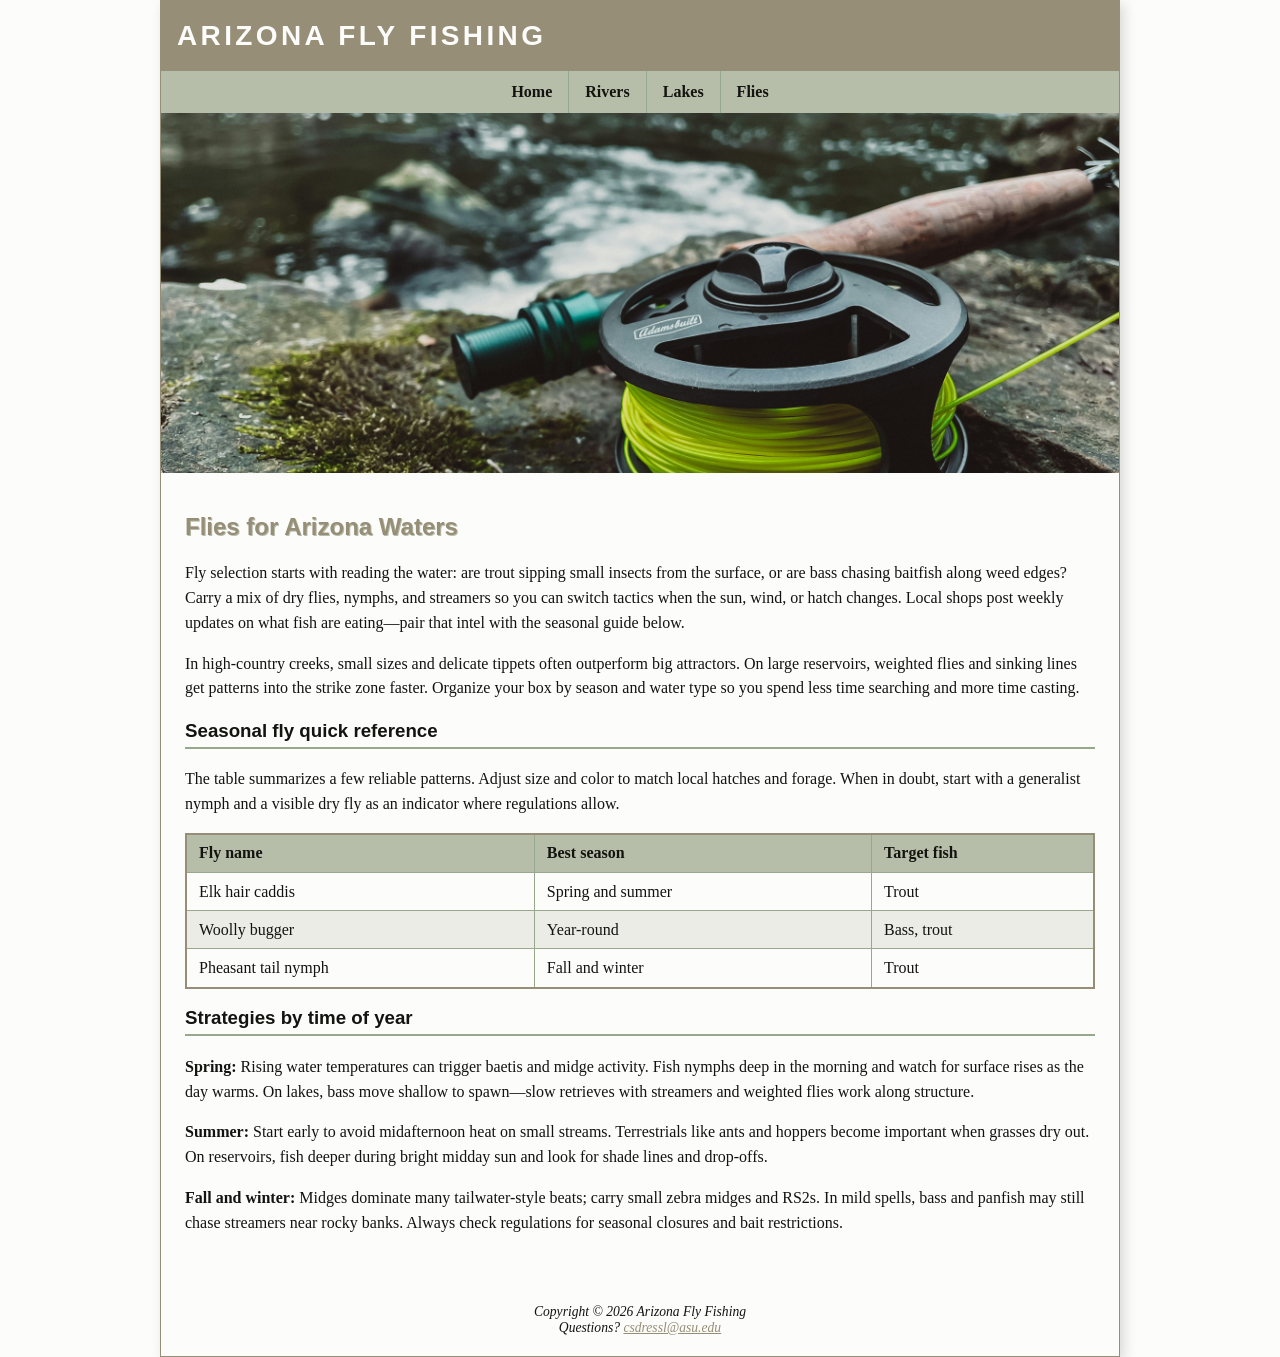
==== flies.html @ b9a34d77 "init" ====
<!DOCTYPE html>
<html lang="en">
<head>
    <meta charset="UTF-8">
    <meta name="viewport" content="width=device-width, initial-scale=1.0">
    <meta name="description" content="Fly patterns for Arizona: seasonal hatch charts, dry flies, nymphs, and streamers for trout and warmwater fish.">
    <title>Arizona Fly Fishing :: Flies</title>
    <link rel="stylesheet" href="style.css">
</head>
<body>
    <div id="wrapper">
        <header>
            <h1><a href="index.html">Arizona Fly Fishing</a></h1>
        </header>

        <nav>
            <ul>
                <li><a href="index.html">Home</a></li>
                <li><a href="rivers.html">Rivers</a></li>
                <li><a href="lakes.html">Lakes</a></li>
                <li><a href="flies.html">Flies</a></li>
            </ul>
        </nav>

        <div id="flyhero" class="hero" role="img" aria-label="Fly fishing reel and line"></div>

        <main>
            <h2>Flies for Arizona Waters</h2>
            <p>
                Fly selection starts with reading the water: are trout sipping small insects from the surface, or are bass chasing baitfish along
                weed edges? Carry a mix of dry flies, nymphs, and streamers so you can switch tactics when the sun, wind, or hatch changes.
                Local shops post weekly updates on what fish are eating—pair that intel with the seasonal guide below.
            </p>
            <p>
                In high-country creeks, small sizes and delicate tippets often outperform big attractors. On large reservoirs, weighted flies
                and sinking lines get patterns into the strike zone faster. Organize your box by season and water type so you spend less time
                searching and more time casting.
            </p>

            <h3>Seasonal fly quick reference</h3>
            <p>
                The table summarizes a few reliable patterns. Adjust size and color to match local hatches and forage. When in doubt, start with
                a generalist nymph and a visible dry fly as an indicator where regulations allow.
            </p>

            <table>
                <thead>
                    <tr>
                        <th>Fly name</th>
                        <th>Best season</th>
                        <th>Target fish</th>
                    </tr>
                </thead>
                <tbody>
                    <tr>
                        <td>Elk hair caddis</td>
                        <td>Spring and summer</td>
                        <td>Trout</td>
                    </tr>
                    <tr>
                        <td>Woolly bugger</td>
                        <td>Year-round</td>
                        <td>Bass, trout</td>
                    </tr>
                    <tr>
                        <td>Pheasant tail nymph</td>
                        <td>Fall and winter</td>
                        <td>Trout</td>
                    </tr>
                </tbody>
            </table>

            <h3>Strategies by time of year</h3>
            <p>
                <strong>Spring:</strong> Rising water temperatures can trigger baetis and midge activity. Fish nymphs deep in the morning and
                watch for surface rises as the day warms. On lakes, bass move shallow to spawn—slow retrieves with streamers and weighted flies
                work along structure.
            </p>
            <p>
                <strong>Summer:</strong> Start early to avoid midafternoon heat on small streams. Terrestrials like ants and hoppers become
                important when grasses dry out. On reservoirs, fish deeper during bright midday sun and look for shade lines and drop-offs.
            </p>
            <p>
                <strong>Fall and winter:</strong> Midges dominate many tailwater-style beats; carry small zebra midges and RS2s. In mild spells,
                bass and panfish may still chase streamers near rocky banks. Always check regulations for seasonal closures and bait restrictions.
            </p>
        </main>

        <footer>
            Copyright &copy; 2026 Arizona Fly Fishing<br>
            Questions? <a href="mailto:csdressl@asu.edu">csdressl@asu.edu</a>
        </footer>
    </div>
</body>
</html>
---- style.css ----
/* Arizona Fly Fishing — external stylesheet */

:root {
    --text: #13130f;
    --background: #fcfcfb;
    --primary: #968e76;
    --secondary: #b6bda9;
    --accent: #99a78d;
}

* {
    box-sizing: border-box;
}

body {
    background-color: var(--background);
    color: var(--text);
    font-family: Georgia, "Times New Roman", serif;
    margin: 0;
}

#wrapper {
    background-color: var(--secondary);
    background-image: linear-gradient(to bottom, var(--background), var(--secondary));
    min-height: 100vh;
}

header {
    background-color: var(--primary);
    color: var(--background);
    padding: 0.5em 1em;
}

header a {
    color: inherit;
    text-decoration: none;
}

header a:hover {
    color: var(--accent);
}

h1 {
    font-family: "Segoe UI", Arial, sans-serif;
    font-size: clamp(1.25rem, 4vw, 1.75rem);
    letter-spacing: 0.12em;
    margin: 0;
    padding: 0.4em 0;
    text-transform: uppercase;
}

nav {
    background-color: var(--secondary);
    font-weight: bold;
    padding: 0;
}

nav ul {
    display: flex;
    flex-direction: column;
    list-style-type: none;
    margin: 0;
    padding: 0;
}

nav li {
    border-bottom: 1px solid var(--accent);
}

nav a {
    color: var(--text);
    display: block;
    padding: 0.75em 1em;
    text-decoration: none;
    transition: background-color 0.2s ease, color 0.2s ease;
}

nav a:hover {
    background-color: var(--accent);
    color: var(--background);
}

main {
    background-color: var(--background);
    display: block;
    overflow: auto;
    padding: 1.25em 1.5em 2em;
}

h2 {
    color: var(--primary);
    font-family: "Segoe UI", Arial, sans-serif;
    text-shadow: 1px 1px 0 var(--secondary);
}

h3 {
    color: var(--text);
    font-family: "Segoe UI", Arial, sans-serif;
    border-bottom: 2px solid var(--accent);
    padding-bottom: 0.25em;
}

p {
    line-height: 1.55;
}

a.external {
    color: var(--primary);
    font-weight: bold;
}

a.external:hover {
    color: var(--accent);
}

.hero {
    background-position: center;
    background-repeat: no-repeat;
    background-size: cover;
    height: 220px;
}

#homehero {
    background-image: url("1.jpeg");
}

#riverhero {
    background-image: url("2.jpeg");
}

#lakehero {
    background-image: url("4.jpeg");
}

#flyhero {
    background-image: url("3.jpeg");
}

.video-wrap {
    margin: 1.25em 0;
    max-width: 100%;
}

video {
    border: 3px solid var(--secondary);
    display: block;
    margin: 0 auto 1em;
    max-width: 100%;
}

.iframe-wrap {
    margin: 1.25em 0;
    max-width: 100%;
    overflow: hidden;
    padding-bottom: 56.25%;
    position: relative;
}

.iframe-wrap iframe {
    border: 0;
    height: 100%;
    left: 0;
    position: absolute;
    top: 0;
    width: 100%;
}

table {
    border: 2px solid var(--primary);
    border-collapse: collapse;
    margin: 1em 0;
    width: 100%;
}

th,
td {
    border: 1px solid var(--accent);
    padding: 0.6em 0.75em;
    text-align: left;
}

th {
    background-color: var(--secondary);
    color: var(--text);
}

tr:nth-of-type(even) {
    background-color: rgba(182, 189, 169, 0.25);
}

form {
    display: flex;
    flex-direction: column;
    gap: 0.75em;
    margin: 1.5em 0;
    max-width: 28em;
}

form label {
    font-weight: bold;
}

input[type="text"],
input[type="email"],
select,
textarea {
    border: 1px solid var(--secondary);
    font-family: inherit;
    font-size: 1rem;
    padding: 0.4em 0.5em;
    width: 100%;
}

textarea {
    min-height: 5em;
    resize: vertical;
}

input[type="submit"] {
    align-self: flex-start;
    background-color: var(--primary);
    border: none;
    color: var(--background);
    cursor: pointer;
    font-weight: bold;
    padding: 0.6em 1.25em;
}

input[type="submit"]:hover {
    background-color: var(--accent);
}

footer {
    background-color: var(--background);
    font-size: 0.85rem;
    font-style: italic;
    padding: 1.5em;
    text-align: center;
}

footer a {
    color: var(--primary);
}

footer a:hover {
    color: var(--accent);
}

section.river-block,
section.lake-block {
    margin-bottom: 1.75em;
}

@media (min-width: 600px) {
    nav ul {
        flex-direction: row;
        flex-wrap: wrap;
        justify-content: center;
    }

    nav li {
        border-bottom: none;
        border-right: 1px solid var(--accent);
    }

    nav li:last-child {
        border-right: none;
    }

    .hero {
        height: 300px;
    }

    form {
        display: grid;
        gap: 0.75em 1em;
        grid-template-columns: 10em 1fr;
        max-width: 36em;
    }

    form label {
        align-self: center;
    }

    input[type="submit"] {
        grid-column: 2;
        justify-self: start;
    }
}

@media (min-width: 1024px) {
    #wrapper {
        border: 1px solid var(--primary);
        box-shadow: 4px 4px 12px rgba(19, 19, 15, 0.15);
        margin: 0 auto;
        max-width: 960px;
    }

    .hero {
        height: 360px;
    }
}
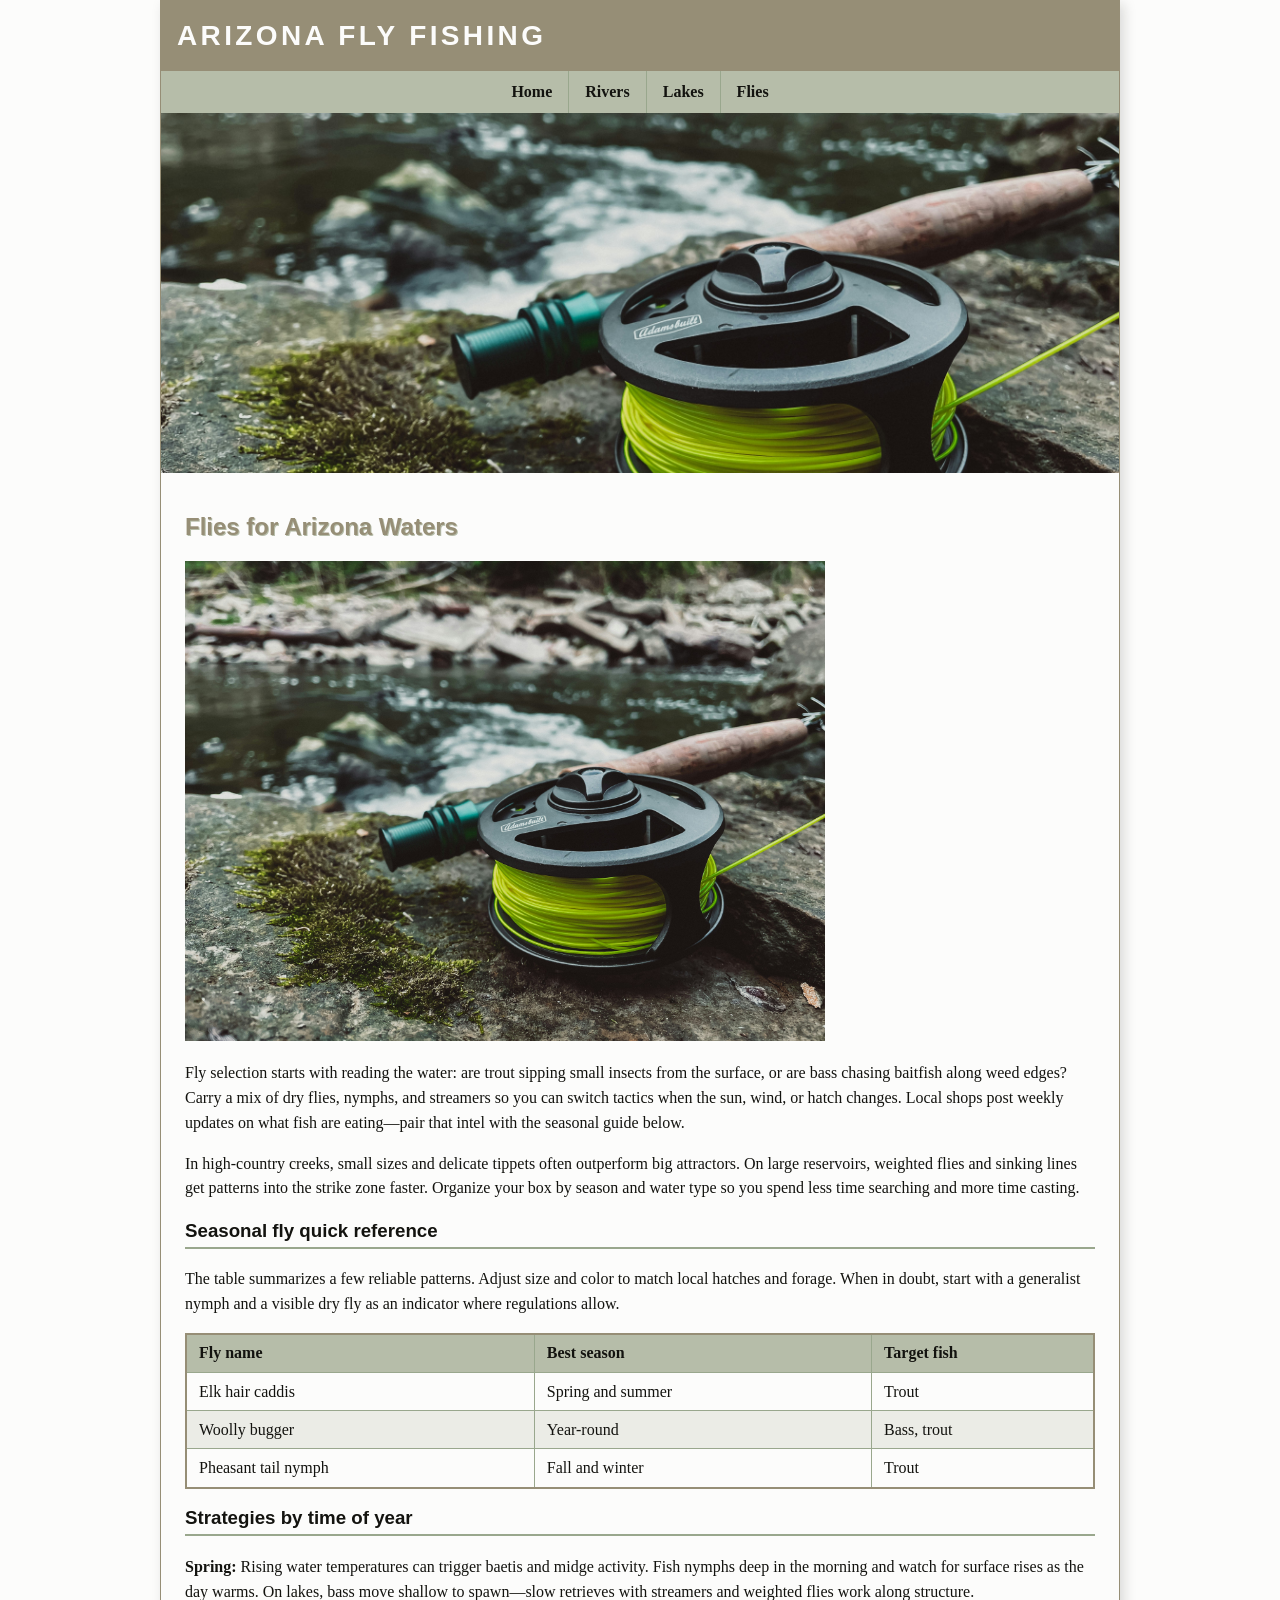
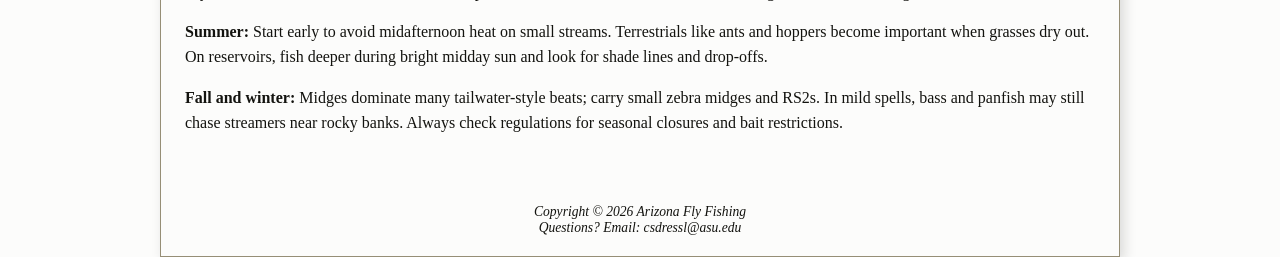
==== commit 4dc0e397: "Add files via upload" ====
--- a/flies.html
+++ b/flies.html
@@ -26,6 +26,7 @@
 
         <main>
             <h2>Flies for Arizona Waters</h2>
+            <img src="3.jpeg" alt="Fly fishing reel and line" width="640">
             <p>
                 Fly selection starts with reading the water: are trout sipping small insects from the surface, or are bass chasing baitfish along
                 weed edges? Carry a mix of dry flies, nymphs, and streamers so you can switch tactics when the sun, wind, or hatch changes.
@@ -88,7 +89,7 @@
 
         <footer>
             Copyright &copy; 2026 Arizona Fly Fishing<br>
-            Questions? <a href="mailto:csdressl@asu.edu">csdressl@asu.edu</a>
+            Questions? Email: csdressl@asu.edu
         </footer>
     </div>
 </body>
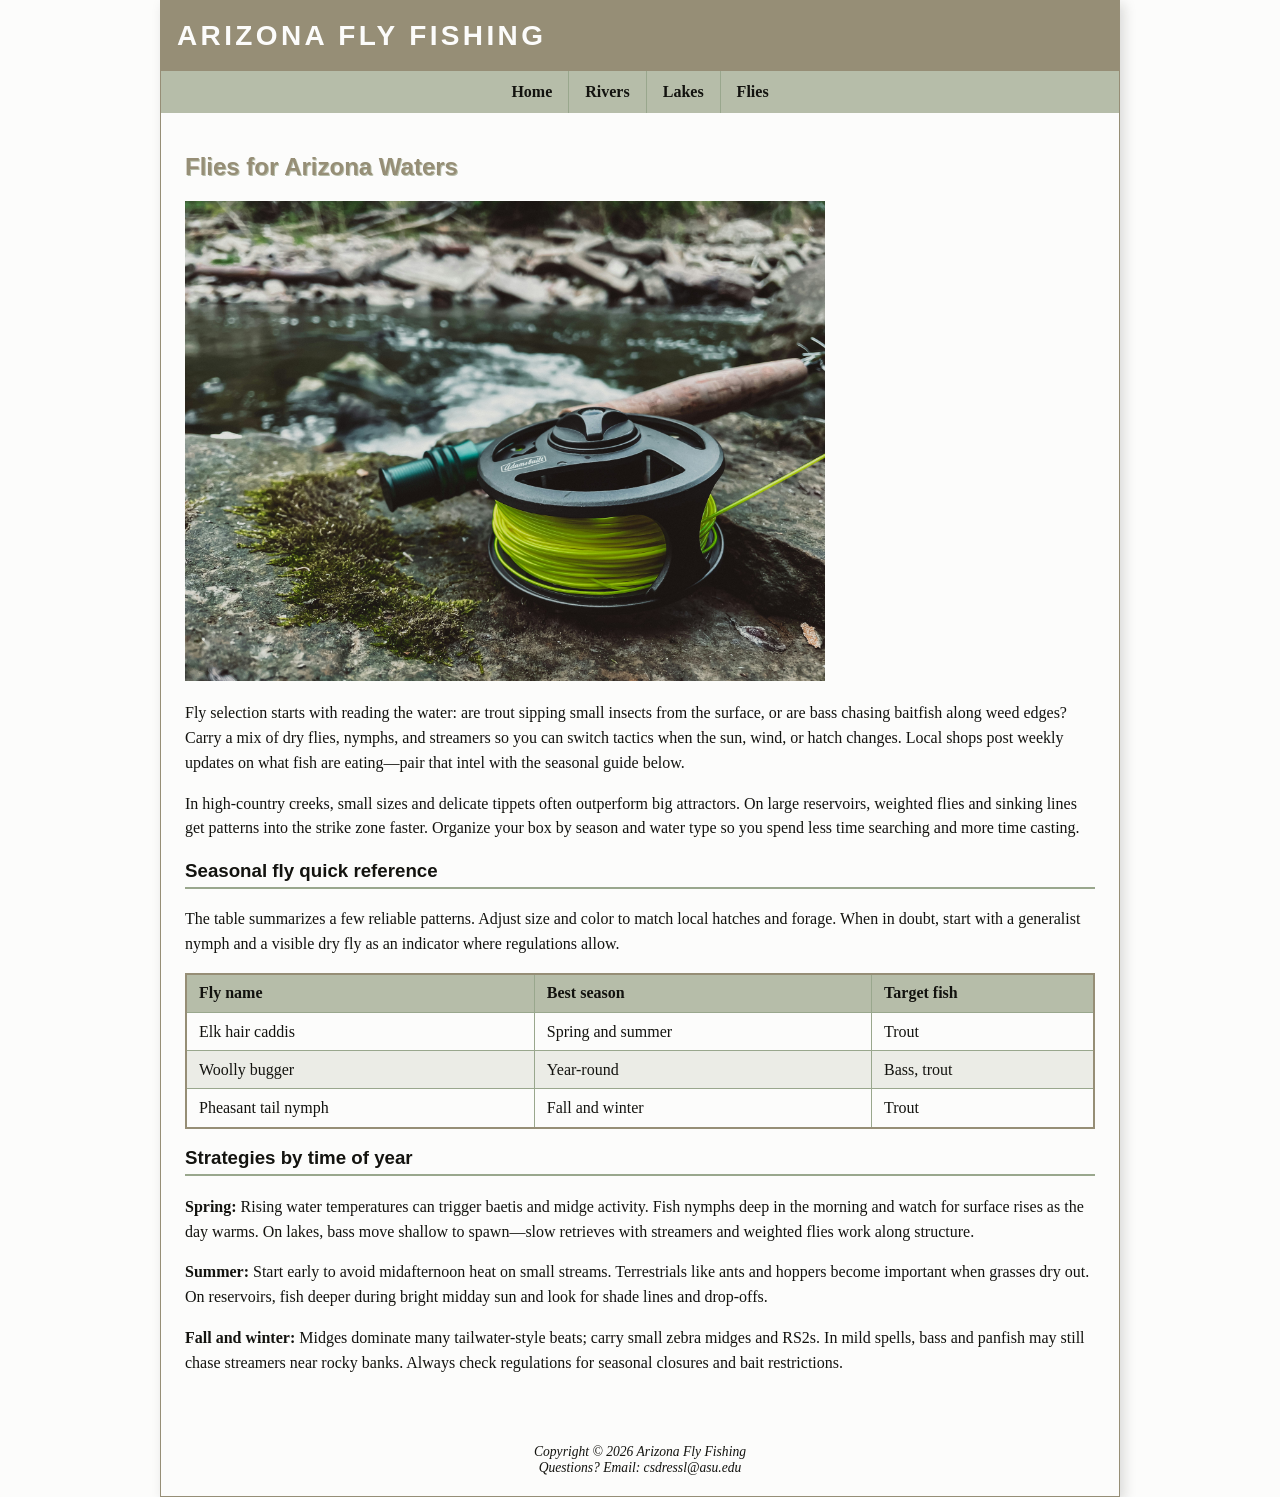
==== commit ca876b6d: "Add files via upload" ====
--- a/flies.html
+++ b/flies.html
@@ -21,8 +21,6 @@
                 <li><a href="flies.html">Flies</a></li>
             </ul>
         </nav>
-
-        <div id="flyhero" class="hero" role="img" aria-label="Fly fishing reel and line"></div>
 
         <main>
             <h2>Flies for Arizona Waters</h2>
--- a/style.css
+++ b/style.css
@@ -111,29 +111,6 @@
 
 a.external:hover {
     color: var(--accent);
-}
-
-.hero {
-    background-position: center;
-    background-repeat: no-repeat;
-    background-size: cover;
-    height: 220px;
-}
-
-#homehero {
-    background-image: url("1.jpeg");
-}
-
-#riverhero {
-    background-image: url("2.jpeg");
-}
-
-#lakehero {
-    background-image: url("4.jpeg");
-}
-
-#flyhero {
-    background-image: url("3.jpeg");
 }
 
 .video-wrap {
@@ -267,10 +244,6 @@
         border-right: none;
     }
 
-    .hero {
-        height: 300px;
-    }
-
     form {
         display: grid;
         gap: 0.75em 1em;
@@ -295,8 +268,4 @@
         margin: 0 auto;
         max-width: 960px;
     }
-
-    .hero {
-        height: 360px;
-    }
-}
+}
